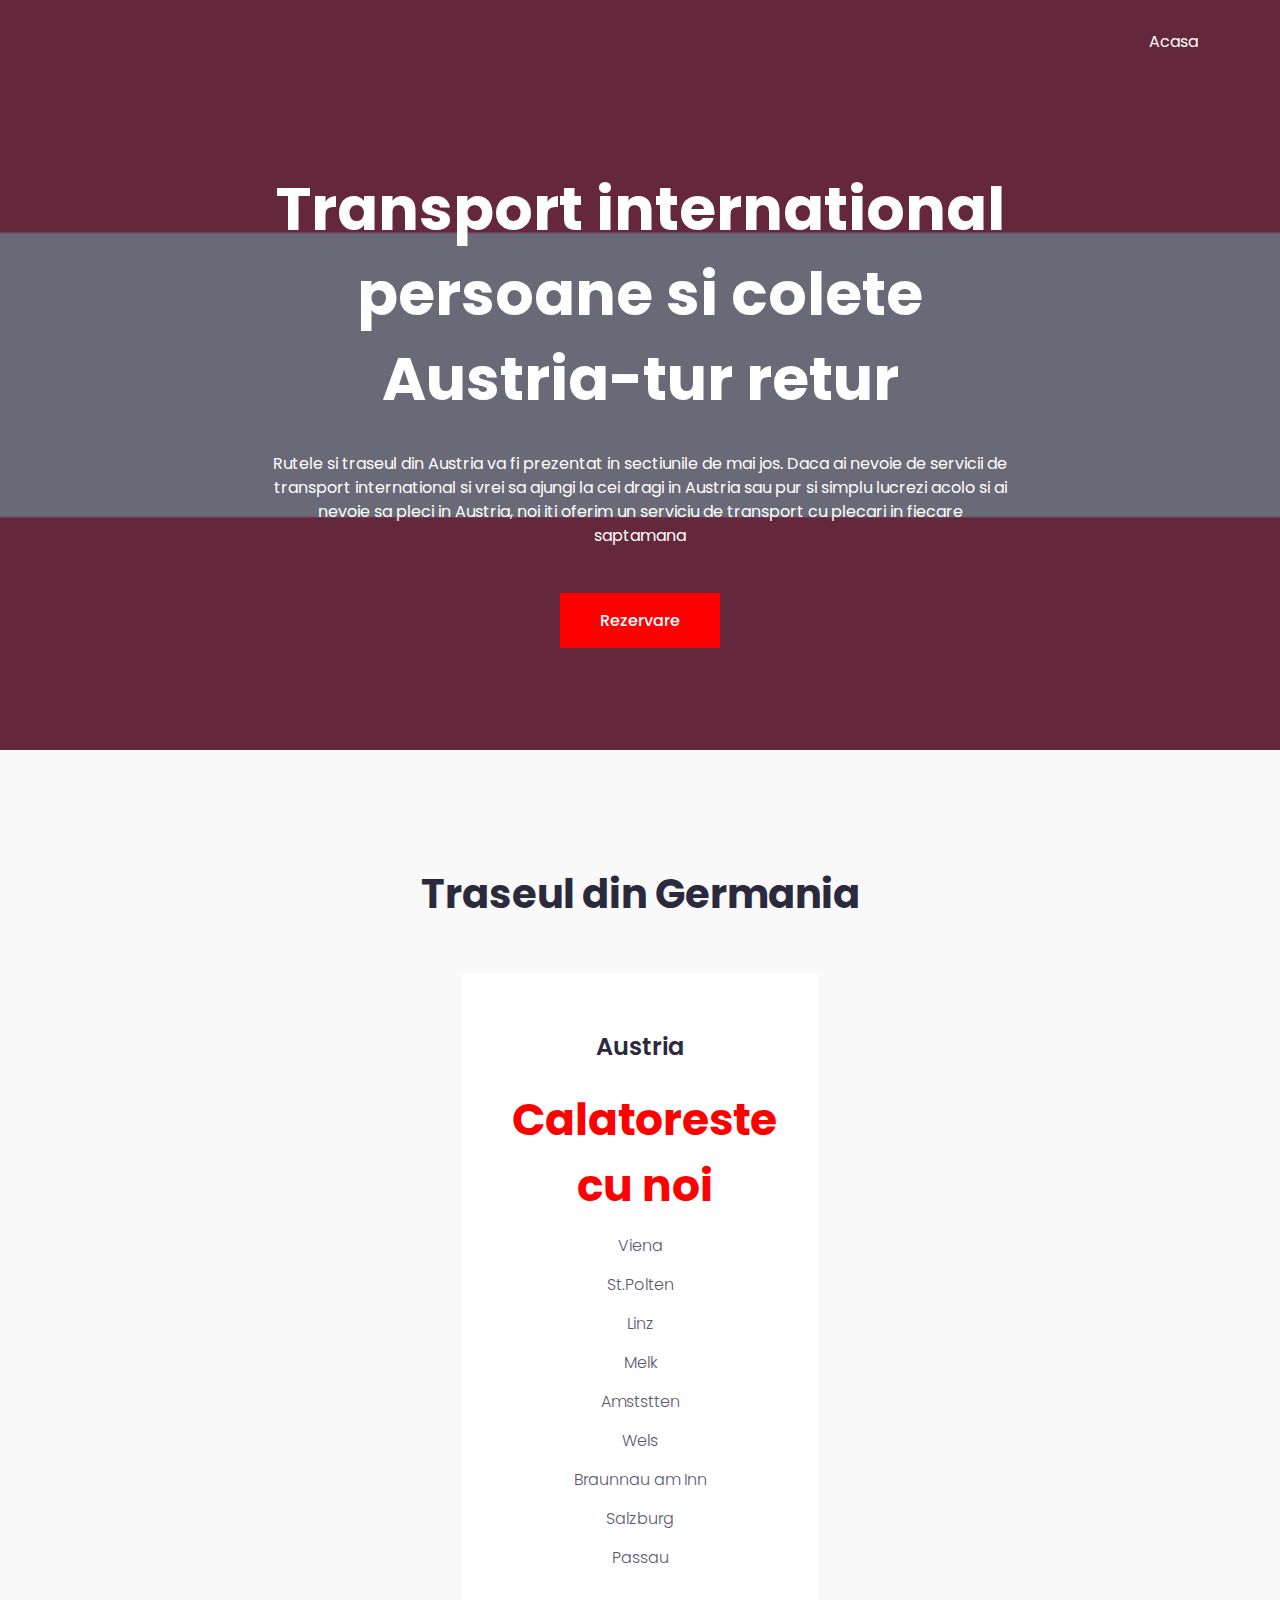
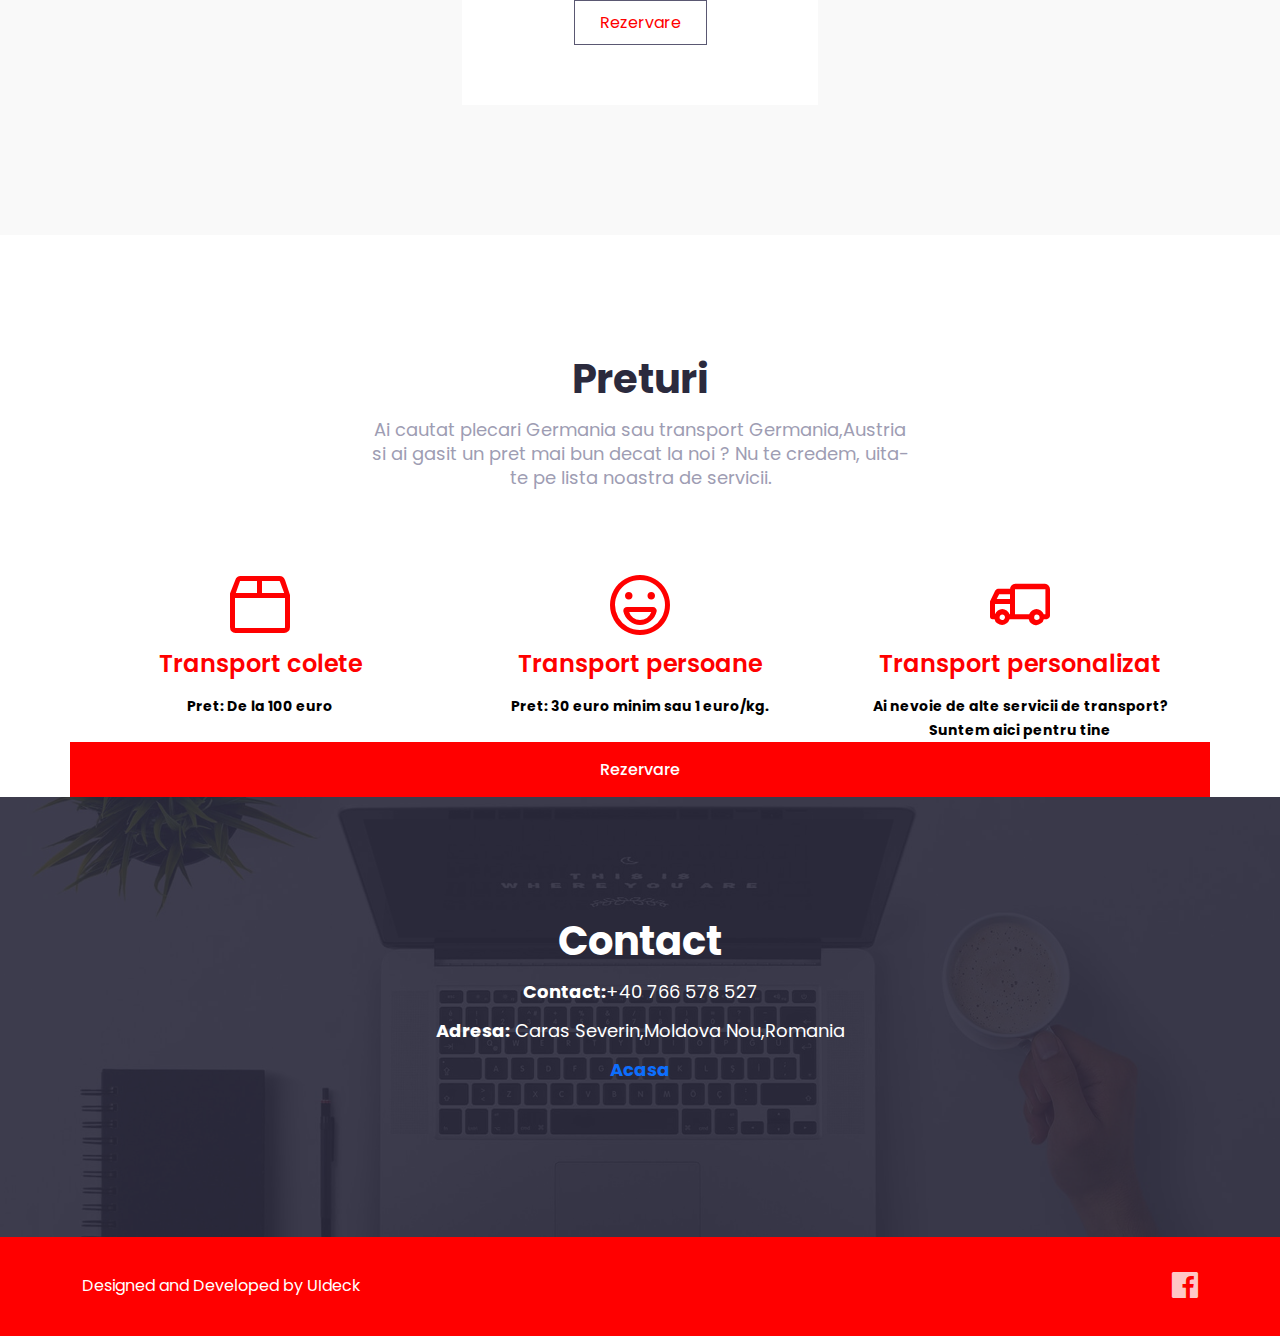
==== transport-austria.html @ e2afc745 "first commit" ====
<!doctype html>
<html class="no-js" lang="en">

<head>
    <meta charset="utf-8">
    
       
   <!-- SEO Meta Tags -->
    <meta name="description" content="Transport persoane,colete Romania Austria - TCS CASSY REISE SRL ">
    <meta name="application-name" content="TCS CASSY REISE SRL transport Austria">
    <meta name="keywords" content="transport austria,firme transport austria,transport austria de la adresa la adresa,transport international austria,plecari austria,transport romania austria"> 
    <meta name="creator" content="TCS CASSY REISE SRL transport"

    <!-- OG Meta Tags to improve the way the post looks when you share the page on LinkedIn, Facebook, Google+ -->
	<meta property="og:site_name" content="https://transportpersoanee.ro"/> <!-- website name -->
	<meta property="og:site" content="https://transportpersoanee.ro/" /> <!-- website link -->
	<meta property="og:title" content="Transport persoane,colete Romania Austria"/> <!-- title shown in the actual shared post -->
	<meta property="og:description" content="Transport persoane,colete Romania Austria -TCS CASSY REISE SRL" /> <!-- description shown in the actual shared post -->
	<meta property="og:image" content="" /> <!-- image link, make sure it's jpg -->
	<meta property="og:url" content="https://transportpersoanee.ro/" /> <!-- where do you want your post to link to -->

    
    <!-- Website Title -->
    <title>Transport persoane,colete Romania Austria - TCS CASSY REISE SRL</title>
    <meta name="viewport" content="width=device-width, initial-scale=1">

    <!--====== Favicon Icon ======-->
    <link rel="shortcut icon" href="assets/images/favicon.png" type="image/png">
        
    <!--====== Animate CSS ======-->
    <link rel="stylesheet" href="assets/css/animate.css">
        
    <!--====== Glide CSS ======-->
    <link rel="stylesheet" href="assets/css/tiny-slider.css">
        
    <!--====== Line Icons CSS ======-->
    <link rel="stylesheet" href="assets/css/LineIcons.2.0.css">
        
    <!--====== Bootstrap CSS ======-->
    <link rel="stylesheet" href="assets/css/bootstrap-5.0.0-beta1.min.css">
    
    <!--====== Default CSS ======-->
    <link rel="stylesheet" href="assets/css/default.css">
    
    <!--====== Style CSS ======-->
    <link rel="stylesheet" href="assets/css/style.css">
    
</head>

<body>
    <!--[if IE]>
    <p class="browserupgrade">You are using an <strong>outdated</strong> browser. Please <a href="https://browsehappy.com/">upgrade your browser</a> to improve your experience and security.</p>
  <![endif]-->

    <!--====== PRELOADER PART START ======-->

    <div class="preloader">
        <div class="loader">
            <div class="ytp-spinner">
                <div class="ytp-spinner-container">
                    <div class="ytp-spinner-rotator">
                        <div class="ytp-spinner-left">
                            <div class="ytp-spinner-circle"></div>
                        </div>
                        <div class="ytp-spinner-right">
                            <div class="ytp-spinner-circle"></div>
                        </div>
                    </div>
                </div>
            </div>
        </div>
    </div>

    <!--====== PRELOADER PART ENDS ======-->

    <!--====== HEADER PART START ======-->

    <section id="home" class="header_area">
        <div id="header_navbar" class="header_navbar">
            <div class="container">
                <div class="row">
                    <div class="col-lg-12">
                        <nav class="navbar navbar-expand-lg">
                            <button class="navbar-toggler collapsed" type="button" data-bs-toggle="collapse" data-bs-target="#navbarSupportedContent" aria-controls="navbarSupportedContent" aria-expanded="false" aria-label="Toggle navigation">
                                <span class="toggler-icon"></span>
                                <span class="toggler-icon"></span>
                                <span class="toggler-icon"></span>
                            </button>

                            <div class="collapse navbar-collapse sub-menu-bar" id="navbarSupportedContent">
                                <ul id="nav" class="navbar-nav ms-auto">
                                    <li class="nav-item">
                                        <a  href="index.html">Acasa</a>
                                    </li>
                                    
                                </ul>
                            </div> <!-- navbar collapse -->
                        </nav> <!-- navbar -->
                    </div>
                </div> <!-- row -->
            </div> <!-- container -->
        </div> <!-- header navbar -->

        <div class="header_hero">
            <div class="single_hero bg_cover d-flex align-items-center" style="background-image: url(assets/images/transport-austria.png)">
                <div class="container">
                    <div class="row justify-content-center">
                        <div class="col-lg-8 col-md-10">
                            <div class="hero_content text-center">
                                <h1 class="hero_title wow fadeInUp" data-wow-duration="1.3s" data-wow-delay="0.2s">Transport international</br> persoane si colete <br>Austria-tur retur</br></h1>
                                <p class="wow fadeInUp" data-wow-duration="1.3s" data-wow-delay="0.5s">Rutele si traseul din Austria va fi prezentat in sectiunile de mai jos. Daca ai nevoie de servicii de transport international si vrei sa ajungi la cei dragi in Austria sau pur si simplu lucrezi acolo si ai nevoie sa pleci in Austria, noi iti oferim un serviciu de transport cu plecari in fiecare saptamana</p>
                                <a href="tel:+40766578527" class="main-btn wow fadeInUp" data-wow-duration="1.3s" data-wow-delay="0.8s">Rezervare</a>
                            </div> <!-- hero content -->
                        </div>
                    </div> <!-- row -->
                </div> <!-- container -->
            </div> <!-- single hero -->
        </div> <!-- header hero -->
    </section>

    <!--====== HEADER PART ENDS ======-->
  <!--====== PRICING PART START ======-->

  <section id="pricing" class="pricing_area pt-120 pb-130">
    <div class="container">
        <div class="row justify-content-center">
            <div class="col-lg-6">
                <div class="section_title text-center pb-25">
                    <h2 class="title wow fadeInUp" data-wow-duration="1.3s" data-wow-delay="0.2s">Traseul din Germania </h2>
         
                </div> <!-- section title -->
            </div>
        </div> <!-- row -->
        <div class="row justify-content-center">
            <div class="col-lg-4 col-md-8 col-sm-10">
                <div class="single_pricing text-center mt-30 wow fadeInUp" data-wow-duration="1.3s"
                    data-wow-delay="0.2s">
                    <h4 class="pricing_title">Austria</h4>
                    <span class="price">Calatoreste cu noi</span>
                    <ul class="pricing_list">
                       <li>Viena</li>
                       <li>St.Polten</li>
                       <li>Linz</li>
                       <li>Melk</li>
                       <li>Amststten</li>
                       <li>Wels</li>
                       <li>Braunnau am Inn</li>
                       <li>Salzburg</li>
                       <li>Passau</li>
                    </ul>
                    <a href="tel:+40766578527" class="mian-btn">Rezervare</a>
                </div> <!-- single pricing -->
            </div>
         
        </div> <!-- row -->
    </div> <!-- container -->
</section>

    <!--====== ABOUT PART ENDS ======-->
    
    <!--====== FEATURES PART START ======-->

    <section id="services" class="features_area pt-120">
        <div class="container">
            <div class="row justify-content-center">
                <div class="col-lg-6">
                    <div class="section_title text-center pb-25">
                        <h4 class="title wow fadeInUp" data-wow-duration="1.3s" data-wow-delay="0.2s">Preturi</h4>
                        <p class="wow fadeInUp" data-wow-duration="1.3s" data-wow-delay="0.4s">Ai cautat plecari Germania sau transport Germania,Austria si ai gasit un pret mai bun decat la noi ? Nu te credem, uita-te pe lista noastra de servicii.</p>
                    </div> <!-- section title -->
                </div>
            </div> <!-- row -->
            <div class="row">
                <div class="col-lg-4 col-md-6">
                    <div class="single_features text-center mt-60 wow fadeInUp" data-wow-duration="1.3s"
                        data-wow-delay="0.2s">
                        <i class="lni lni-package"></i>
                        <h4 class="features_title">Transport colete</h4>
                        <p style="font-weight: bold;color:black">Pret: De la 100 euro </p>
                    </div> <!-- single features -->
                </div>
                <div class="col-lg-4 col-md-6">
                    <div class="single_features text-center mt-60 wow fadeInUp" data-wow-duration="1.3s"
                        data-wow-delay="0.3s">
                        <i class="lni lni-emoji-happy"></i>
                        <h4 class="features_title">Transport persoane</h4>
                        <p style="font-weight: bold;color:black">Pret: 30 euro minim sau 1 euro/kg.</p>
                    </div> <!-- single features -->
                </div>
                <div class="col-lg-4 col-md-6">
                    <div class="single_features text-center mt-60 wow fadeInUp" data-wow-duration="1.3s"
                        data-wow-delay="0.4s">
                        <i class="lni lni-delivery"></i>
                        <h4 class="features_title">Transport personalizat</h4>
                        <p style="font-weight: bold;color:black">Ai nevoie de alte servicii de transport? Suntem aici pentru tine</p>
                    </div> <!-- single features -->
                </div>
                <a href="tel:+40766578527" class="main-btn wow fadeInUp" data-wow-duration="1.3s" data-wow-delay="0.8s">Rezervare</a>
            </div> <!-- row -->
        </div> <!-- container -->
    </section>

   
    
   
    <!--====== CONTACT PART START ======-->

    <section id="contact" class="contact_area bg_cover pt-120 pb-130" style="background-image: url(assets/images/contact_bg.jpg)">
        <div class="container">
            <div class="row justify-content-center">
                <div class="col-lg-6">
                    <div class="section_title section_title_2 text-center pb-25">
                        <h4 class="title wow fadeInUp" data-wow-duration="1.3s" data-wow-delay="0.2s">Contact</h4>
                        <p class="wow fadeInUp" data-wow-duration="1.3s" data-wow-delay="0.4s"><span style="color:white;font-weight: bold;">Contact:  </span>+40 766 578 527</p>
                        <p class="wow fadeInUp" data-wow-duration="1.3s" data-wow-delay="0.4s"><span style="color:white;font-weight: bold;">Adresa: </span>  Caras Severin,Moldova Nou,Romania</p>
                        <p class="wow fadeInUp" data-wow-duration="1.3s" data-wow-delay="0.4s" style="color:white;font-weight: bold;"><a href="index.html">Acasa</a></p>
                    </div> <!-- section title -->
                </div>
            </div> <!-- row -->
            
        </div> <!-- container -->
    </section>

    <!--====== CONTACT PART ENDS ======-->
    
    <!--====== FOOTER PART START ======-->

    <footer id="footer" class="footer_area">
        <div class="container">
            <div class="footer_wrapper text-center d-lg-flex align-items-center justify-content-between">
                <p class="credit">Designed and Developed by <a href="https://uideck.com" rel="nofollow">UIdeck</a></p>
                <div class="footer_social pt-15">
                    <ul>
                        <li><a href="https://www.facebook.com/Mer-Car-Andy-2570656956292121"><i class="lni lni-facebook-original"></i></a></li>
                    </ul>
                </div> <!-- footer social -->
            </div> <!-- footer wrapper -->
        </div> <!-- container -->
    </footer>

    <!--====== FOOTER PART ENDS ======-->
    
    <!--====== BACK TOP TOP PART START ======-->

    <a href="#" class="back-to-top"><i class="lni lni-chevron-up"></i></a>

    <!--====== BACK TOP TOP PART ENDS ======-->

    
    <!--====== Bootstrap js ======-->
    <script src="assets/js/bootstrap.bundle-5.0.0-beta1.min.js"></script>
    
    <!--====== glide js ======-->
    <script src="assets/js/tiny-slider.js"></script>
    
    <!--====== wow js ======-->
    <script src="assets/js/wow.min.js"></script>
    
    <!--====== Main js ======-->
    <script src="assets/js/main.js"></script>
    
</body>

</html>
---- assets/css/tiny-slider.css ----
.tns-outer{padding:0 !important}.tns-outer [hidden]{display:none !important}.tns-outer [aria-controls],.tns-outer [data-action]{cursor:pointer}.tns-slider{-webkit-transition:all 0s;-moz-transition:all 0s;transition:all 0s}.tns-slider>.tns-item{-webkit-box-sizing:border-box;-moz-box-sizing:border-box;box-sizing:border-box}.tns-horizontal.tns-subpixel{white-space:nowrap}.tns-horizontal.tns-subpixel>.tns-item{display:inline-block;vertical-align:top;white-space:normal}.tns-horizontal.tns-no-subpixel:after{content:'';display:table;clear:both}.tns-horizontal.tns-no-subpixel>.tns-item{float:left}.tns-horizontal.tns-carousel.tns-no-subpixel>.tns-item{margin-right:-100%}.tns-no-calc{position:relative;left:0}.tns-gallery{position:relative;left:0;min-height:1px}.tns-gallery>.tns-item{position:absolute;left:-100%;-webkit-transition:transform 0s, opacity 0s;-moz-transition:transform 0s, opacity 0s;transition:transform 0s, opacity 0s}.tns-gallery>.tns-slide-active{position:relative;left:auto !important}.tns-gallery>.tns-moving{-webkit-transition:all 0.25s;-moz-transition:all 0.25s;transition:all 0.25s}.tns-autowidth{display:inline-block}.tns-lazy-img{-webkit-transition:opacity 0.6s;-moz-transition:opacity 0.6s;transition:opacity 0.6s;opacity:0.6}.tns-lazy-img.tns-complete{opacity:1}.tns-ah{-webkit-transition:height 0s;-moz-transition:height 0s;transition:height 0s}.tns-ovh{overflow:hidden}.tns-visually-hidden{position:absolute;left:-10000em}.tns-transparent{opacity:0;visibility:hidden}.tns-fadeIn{opacity:1;filter:alpha(opacity=100);z-index:0}.tns-normal,.tns-fadeOut{opacity:0;filter:alpha(opacity=0);z-index:-1}.tns-vpfix{white-space:nowrap}.tns-vpfix>div,.tns-vpfix>li{display:inline-block}.tns-t-subp2{margin:0 auto;width:310px;position:relative;height:10px;overflow:hidden}.tns-t-ct{width:2333.3333333%;width:-webkit-calc(100% * 70 / 3);width:-moz-calc(100% * 70 / 3);width:calc(100% * 70 / 3);position:absolute;right:0}.tns-t-ct:after{content:'';display:table;clear:both}.tns-t-ct>div{width:1.4285714%;width:-webkit-calc(100% / 70);width:-moz-calc(100% / 70);width:calc(100% / 70);height:10px;float:left}

/*# sourceMappingURL=sourcemaps/tiny-slider.css.map */
---- assets/css/default.css ----
/* Deafult Margin & Padding */
/*-- Margin Top --*/
.mt-5 {
	margin-top: 5px;
}
.mt-10 {
	margin-top: 10px;
}
.mt-15 {
	margin-top: 15px;
}
.mt-20 {
	margin-top: 20px;
}
.mt-25 {
	margin-top: 25px;
}
.mt-30 {
	margin-top: 30px;
}
.mt-35 {
	margin-top: 35px;
}
.mt-40 {
	margin-top: 40px;
}
.mt-45 {
	margin-top: 45px;
}
.mt-50 {
	margin-top: 50px;
}
.mt-55 {
	margin-top: 55px;
}
.mt-60 {
	margin-top: 60px;
}
.mt-65 {
	margin-top: 65px;
}
.mt-70 {
	margin-top: 70px;
}
.mt-75 {
	margin-top: 75px;
}
.mt-80 {
	margin-top: 80px;
}
.mt-85 {
	margin-top: 85px;
}
.mt-90 {
	margin-top: 90px;
}
.mt-95 {
	margin-top: 95px;
}
.mt-100 {
	margin-top: 100px;
}
.mt-105 {
	margin-top: 105px;
}
.mt-110 {
	margin-top: 110px;
}
.mt-115 {
	margin-top: 115px;
}
.mt-120 {
	margin-top: 120px;
}
.mt-125 {
	margin-top: 125px;
}
.mt-130 {
	margin-top: 130px;
}
.mt-135 {
	margin-top: 135px;
}
.mt-140 {
	margin-top: 140px;
}
.mt-145 {
	margin-top: 145px;
}
.mt-150 {
	margin-top: 150px;
}
.mt-155 {
	margin-top: 155px;
}
.mt-160 {
	margin-top: 160px;
}
.mt-165 {
	margin-top: 165px;
}
.mt-170 {
	margin-top: 170px;
}
.mt-175 {
	margin-top: 175px;
}
.mt-180 {
	margin-top: 180px;
}
.mt-185 {
	margin-top: 185px;
}
.mt-190 {
	margin-top: 190px;
}
.mt-195 {
	margin-top: 195px;
}
.mt-200 {
	margin-top: 200px;
}
/*-- Margin Bottom --*/

.mb-5 {
	margin-bottom: 5px;
}
.mb-10 {
	margin-bottom: 10px;
}
.mb-15 {
	margin-bottom: 15px;
}
.mb-20 {
	margin-bottom: 20px;
}
.mb-25 {
	margin-bottom: 25px;
}
.mb-30 {
	margin-bottom: 30px;
}
.mb-35 {
	margin-bottom: 35px;
}
.mb-40 {
	margin-bottom: 40px;
}
.mb-45 {
	margin-bottom: 45px;
}
.mb-50 {
	margin-bottom: 50px;
}
.mb-55 {
	margin-bottom: 55px;
}
.mb-60 {
	margin-bottom: 60px;
}
.mb-65 {
	margin-bottom: 65px;
}
.mb-70 {
	margin-bottom: 70px;
}
.mb-75 {
	margin-bottom: 75px;
}
.mb-80 {
	margin-bottom: 80px;
}
.mb-85 {
	margin-bottom: 85px;
}
.mb-90 {
	margin-bottom: 90px;
}
.mb-95 {
	margin-bottom: 95px;
}
.mb-100 {
	margin-bottom: 100px;
}
.mb-105 {
	margin-bottom: 105px;
}
.mb-110 {
	margin-bottom: 110px;
}
.mb-115 {
	margin-bottom: 115px;
}
.mb-120 {
	margin-bottom: 120px;
}
.mb-125 {
	margin-bottom: 125px;
}
.mb-130 {
	margin-bottom: 130px;
}
.mb-135 {
	margin-bottom: 135px;
}
.mb-140 {
	margin-bottom: 140px;
}
.mb-145 {
	margin-bottom: 145px;
}
.mb-150 {
	margin-bottom: 150px;
}
.mb-155 {
	margin-bottom: 155px;
}
.mb-160 {
	margin-bottom: 160px;
}
.mb-165 {
	margin-bottom: 165px;
}
.mb-170 {
	margin-bottom: 170px;
}
.mb-175 {
	margin-bottom: 175px;
}
.mb-180 {
	margin-bottom: 180px;
}
.mb-185 {
	margin-bottom: 185px;
}
.mb-190 {
	margin-bottom: 190px;
}
.mb-195 {
	margin-bottom: 195px;
}
.mb-200 {
	margin-bottom: 200px;
}
/*-- margin left --*/
.ml-5 {
	margin-left: 5px;
}
.ml-10 {
	margin-left: 10px;
}
.ml-15 {
	margin-left: 15px;
}
.ml-20 {
	margin-left: 20px;
}
.ml-25 {
	margin-left: 25px;
}
.ml-30 {
	margin-left: 30px;
}
.ml-35 {
	margin-left: 35px;
}
.ml-40 {
	margin-left: 40px;
}
.ml-45 {
	margin-left: 45px;
}
.ml-50 {
	margin-left: 50px;
}
.ml-55 {
	margin-left: 55px;
}
.ml-60 {
	margin-left: 60px;
}
.ml-65 {
	margin-left: 65px;
}
.ml-70 {
	margin-left: 70px;
}
.ml-75 {
	margin-left: 75px;
}
.ml-80 {
	margin-left: 80px;
}
.ml-85 {
	margin-left: 85px;
}
.ml-90 {
	margin-left: 90px;
}
.ml-95 {
	margin-left: 95px;
}
.ml-100 {
	margin-left: 100px;
}
.ml-105 {
	margin-left: 105px;
}
.ml-110 {
	margin-left: 110px;
}
.ml-115 {
	margin-left: 115px;
}
.ml-120 {
	margin-left: 120px;
}
.ml-125 {
	margin-left: 125px;
}
.ml-130 {
	margin-left: 130px;
}
.ml-135 {
	margin-left: 135px;
}
.ml-140 {
	margin-left: 140px;
}
.ml-145 {
	margin-left: 145px;
}
.ml-150 {
	margin-left: 150px;
}
.ml-155 {
	margin-left: 155px;
}
.ml-160 {
	margin-left: 160px;
}
.ml-165 {
	margin-left: 165px;
}
.ml-170 {
	margin-left: 170px;
}
.ml-175 {
	margin-left: 175px;
}
.ml-180 {
	margin-left: 180px;
}
.ml-185 {
	margin-left: 185px;
}
.ml-190 {
	margin-left: 190px;
}
.ml-195 {
	margin-left: 195px;
}
.ml-200 {
	margin-left: 200px;
}
/*-- margin right --*/
.mr-5 {
	margin-right: 5px;
}
.mr-10 {
	margin-right: 10px;
}
.mr-15 {
	margin-right: 15px;
}
.mr-20 {
	margin-right: 20px;
}
.mr-25 {
	margin-right: 25px;
}
.mr-30 {
	margin-right: 30px;
}
.mr-35 {
	margin-right: 35px;
}
.mr-40 {
	margin-right: 40px;
}
.mr-45 {
	margin-right: 45px;
}
.mr-50 {
	margin-right: 50px;
}
.mr-55 {
	margin-right: 55px;
}
.mr-60 {
	margin-right: 60px;
}
.mr-65 {
	margin-right: 65px;
}
.mr-70 {
	margin-right: 70px;
}
.mr-75 {
	margin-right: 75px;
}
.mr-80 {
	margin-right: 80px;
}
.mr-85 {
	margin-right: 85px;
}
.mr-90 {
	margin-right: 90px;
}
.mr-95 {
	margin-right: 95px;
}
.mr-100 {
	margin-right: 100px;
}
.mr-105 {
	margin-right: 105px;
}
.mr-110 {
	margin-right: 110px;
}
.mr-115 {
	margin-right: 115px;
}
.mr-120 {
	margin-right: 120px;
}
.mr-125 {
	margin-right: 125px;
}
.mr-130 {
	margin-right: 130px;
}
.mr-135 {
	margin-right: 135px;
}
.mr-140 {
	margin-right: 140px;
}
.mr-145 {
	margin-right: 145px;
}
.mr-150 {
	margin-right: 150px;
}
.mr-155 {
	margin-right: 155px;
}
.mr-160 {
	margin-right: 160px;
}
.mr-165 {
	margin-right: 165px;
}
.mr-170 {
	margin-right: 170px;
}
.mr-175 {
	margin-right: 175px;
}
.mr-180 {
	margin-right: 180px;
}
.mr-185 {
	margin-right: 185px;
}
.mr-190 {
	margin-right: 190px;
}
.mr-195 {
	margin-right: 195px;
}
.mr-200 {
	margin-right: 200px;
}


/*-- Padding Top --*/

.pt-5 {
	padding-top: 5px;
}
.pt-10 {
	padding-top: 10px;
}
.pt-15 {
	padding-top: 15px;
}
.pt-20 {
	padding-top: 20px;
}
.pt-25 {
	padding-top: 25px;
}
.pt-30 {
	padding-top: 30px;
}
.pt-35 {
	padding-top: 35px;
}
.pt-40 {
	padding-top: 40px;
}
.pt-45 {
	padding-top: 45px;
}
.pt-50 {
	padding-top: 50px;
}
.pt-55 {
	padding-top: 55px;
}
.pt-60 {
	padding-top: 60px;
}
.pt-65 {
	padding-top: 65px;
}
.pt-70 {
	padding-top: 70px;
}
.pt-75 {
	padding-top: 75px;
}
.pt-80 {
	padding-top: 80px;
}
.pt-85 {
	padding-top: 85px;
}
.pt-90 {
	padding-top: 90px;
}
.pt-95 {
	padding-top: 95px;
}
.pt-100 {
	padding-top: 100px;
}
.pt-105 {
	padding-top: 105px;
}
.pt-110 {
	padding-top: 110px;
}
.pt-115 {
	padding-top: 115px;
}
.pt-120 {
	padding-top: 120px;
}
.pt-125 {
	padding-top: 125px;
}
.pt-130 {
	padding-top: 130px;
}
.pt-135 {
	padding-top: 135px;
}
.pt-140 {
	padding-top: 140px;
}
.pt-145 {
	padding-top: 145px;
}
.pt-150 {
	padding-top: 150px;
}
.pt-155 {
	padding-top: 155px;
}
.pt-160 {
	padding-top: 160px;
}
.pt-165 {
	padding-top: 165px;
}
.pt-170 {
	padding-top: 170px;
}
.pt-175 {
	padding-top: 175px;
}
.pt-180 {
	padding-top: 180px;
}
.pt-185 {
	padding-top: 185px;
}
.pt-190 {
	padding-top: 190px;
}
.pt-195 {
	padding-top: 195px;
}
.pt-200 {
	padding-top: 200px;
}
/*-- Padding Bottom --*/

.pb-5 {
	padding-bottom: 5px;
}
.pb-10 {
	padding-bottom: 10px;
}
.pb-15 {
	padding-bottom: 15px;
}
.pb-20 {
	padding-bottom: 20px;
}
.pb-25 {
	padding-bottom: 25px;
}
.pb-30 {
	padding-bottom: 30px;
}
.pb-35 {
	padding-bottom: 35px;
}
.pb-40 {
	padding-bottom: 40px;
}
.pb-45 {
	padding-bottom: 45px;
}
.pb-50 {
	padding-bottom: 50px;
}
.pb-55 {
	padding-bottom: 55px;
}
.pb-60 {
	padding-bottom: 60px;
}
.pb-65 {
	padding-bottom: 65px;
}
.pb-70 {
	padding-bottom: 70px;
}
.pb-75 {
	padding-bottom: 75px;
}
.pb-80 {
	padding-bottom: 80px;
}
.pb-85 {
	padding-bottom: 85px;
}
.pb-90 {
	padding-bottom: 90px;
}
.pb-95 {
	padding-bottom: 95px;
}
.pb-100 {
	padding-bottom: 100px;
}
.pb-105 {
	padding-bottom: 105px;
}
.pb-110 {
	padding-bottom: 110px;
}
.pb-115 {
	padding-bottom: 115px;
}
.pb-120 {
	padding-bottom: 120px;
}
.pb-125 {
	padding-bottom: 125px;
}
.pb-130 {
	padding-bottom: 130px;
}
.pb-135 {
	padding-bottom: 135px;
}
.pb-140 {
	padding-bottom: 140px;
}
.pb-145 {
	padding-bottom: 145px;
}
.pb-150 {
	padding-bottom: 150px;
}
.pb-155 {
	padding-bottom: 155px;
}
.pb-160 {
	padding-bottom: 160px;
}
.pb-165 {
	padding-bottom: 165px;
}
.pb-170 {
	padding-bottom: 170px;
}
.pb-175 {
	padding-bottom: 175px;
}
.pb-180 {
	padding-bottom: 180px;
}
.pb-185 {
	padding-bottom: 185px;
}
.pb-190 {
	padding-bottom: 190px;
}
.pb-195 {
	padding-bottom: 195px;
}
.pb-200 {
	padding-bottom: 200px;
}

/*-- Padding left --*/

.pl-0 {
	padding-left: 0px;
}
.pl-5 {
	padding-left: 5px;
}
.pl-10 {
	padding-left: 10px;
}
.pl-15 {
	padding-left: 15px;
}
.pl-20 {
	padding-left: 20px;
}
.pl-25 {
	padding-left: 25px;
}
.pl-30 {
	padding-left: 30px;
}
.pl-35 {
	padding-left: 35px;
}
.pl-40 {
	padding-left: 40px;
}
.pl-45 {
	padding-left: 45px;
}
.pl-50 {
	padding-left: 50px;
}
.pl-55 {
	padding-left: 55px;
}
.pl-60 {
	padding-left: 60px;
}
.pl-65 {
	padding-left: 65px;
}
.pl-70 {
	padding-left: 70px;
}
.pl-75 {
	padding-left: 75px;
}
.pl-80 {
	padding-left: 80px;
}
.pl-85 {
	padding-left: 85px;
}
.pl-90 {
	padding-left: 90px;
}
.pl-100 {
	padding-left: 100px;
}
.pl-105 {
	padding-left: 105px;
}
.pl-110 {
	padding-left: 110px;
}
.pl-115 {
	padding-left: 115px;
}
.pl-120 {
	padding-left: 120px;
}
.pl-125 {
	padding-left: 125px;
}
/*-- Padding right --*/

.pr-0 {
	padding-right: 0px;
}
.pr-5 {
	padding-right: 5px;
}
.pr-10 {
	padding-right: 10px;
}
.pr-15 {
	padding-right: 15px;
}
.pr-20 {
	padding-right: 20px;
}
.pr-25 {
	padding-right: 25px;
}
.pr-30 {
	padding-right: 30px;
}
.pr-35 {
	padding-right: 35px;
}
.pr-40 {
	padding-right: 40px;
}
.pr-45 {
	padding-right: 45px;
}
.pr-50 {
	padding-right: 50px;
}
.pr-55 {
	padding-right: 55px;
}
.pr-60 {
	padding-right: 60px;
}
.pr-65 {
	padding-right: 65px;
}
.pr-70 {
	padding-right: 70px;
}
.pr-75 {
	padding-right: 75px;
}
.pr-80 {
	padding-right: 80px;
}
.pr-85 {
	padding-right: 85px;
}
.pr-90 {
	padding-right: 90px;
}
.pr-95 {
	padding-right: 95px;
}
.pr-100 {
	padding-right: 100px;
}
.pr-105 {
	padding-right: 105px;
}
/* Background Color */

.gray-bg {
	background: #f6f6f6;
}
.white-bg {
	background: #fff;
}
.black-bg {
	background: #222;
}
/* Color */

.white {
	color: #fff;
}
.black {
	color: #222;
}
/* black overlay */

[data-overlay] {
	position: relative;
}
[data-overlay]::before {
	background: #000 none repeat scroll 0 0;
	content: "";
	height: 100%;
	left: 0;
	position: absolute;
	top: 0;
	width: 100%;
	z-index: 1;
}
[data-overlay="3"]::before {
	opacity: 0.3;
}
[data-overlay="4"]::before {
	opacity: 0.4;
}
[data-overlay="5"]::before {
	opacity: 0.5;
}
[data-overlay="6"]::before {
	opacity: 0.6;
}
[data-overlay="7"]::before {
	opacity: 0.7;
}
[data-overlay="8"]::before {
	opacity: 0.8;
}
[data-overlay="9"]::before {
	opacity: 0.9;
}
---- assets/css/style.css ----
/*-----------------------------------------------------------------------------------

    Template Name: Simple
    Author: UIdeck
    Author URI: uideck.com
    Version: 1.0

-----------------------------------------------------------------------------------

    CSS INDEX
    ===================

    01. Theme default CSS
	02. Header
    03. Hero
	04. Footer

-----------------------------------------------------------------------------------*/
/*===========================
    01.COMMON css 
===========================*/
@import url("https://fonts.googleapis.com/css?family=Poppins:300,400,500,600,700,800");
html {
  scroll-behavior: smooth;
}

body {
  font-family: "Poppins", sans-serif;
  font-weight: normal;
  font-style: normal;
  color: #5A5872;
}

* {
  margin: 0;
  padding: 0;
  box-sizing: border-box;
}

img {
  max-width: 100%;
}

a:focus,
input:focus,
textarea:focus,
button:focus {
  text-decoration: none;
  outline: none;
}

a:focus,
a:hover {
  text-decoration: none;
}

i,
span,
a {
  display: inline-block;
  text-decoration: none;
}

audio,
canvas,
iframe,
img,
svg,
video {
  vertical-align: middle;
}

h1,
h2,
h3,
h4,
h5,
h6 {
  font-family: "Poppins", sans-serif;
  font-weight: 700;
  color: #2B2A3D;
  margin: 0px;
}

h1 {
  font-size: 48px;
}

h2 {
  font-size: 36px;
}

h3 {
  font-size: 28px;
}

h4 {
  font-size: 22px;
}

h5 {
  font-size: 18px;
}

h6 {
  font-size: 16px;
}

ul, ol {
  margin: 0px;
  padding: 0px;
  list-style-type: none;
}

p {
  font-size: 14px;
  font-weight: 400;
  line-height: 24px;
  color: #5A5872;
  margin: 0px;
}

.bg_cover {
  background-position: center center;
  background-size: cover;
  background-repeat: no-repeat;
  width: 100%;
  height: 100%;
}

/*===== All Button Style =====*/
.main-btn {
  display: inline-block;
  font-weight: 500;
  text-align: center;
  white-space: nowrap;
  vertical-align: middle;
  user-select: none;
  border: 0;
  padding: 0 40px;
  font-size: 16px;
  height: 55px;
  line-height: 55px;
  border-radius: 0;
  color: #fff;
  cursor: pointer;
  z-index: 5;
  transition: all 0.4s ease-out 0s;
  background-color: red;
}

.main-btn:hover {
  background-color: #000000;
  color: #fff;
}

/*===== All Section Title Style =====*/
.section_title .title {
  font-size: 40px;
  font-weight: 700;
}

@media (max-width: 767px) {
  .section_title .title {
    font-size: 26px;
  }
}

.section_title p {
  margin-top: 15px;
  font-size: 18px;
  color: #9e9db3;
}

.section_title.section_title_2 .title,
.section_title.section_title_2 p {
  color: #fff;
}

/*===== All Preloader Style =====*/
.preloader {
  /* Body Overlay */
  position: fixed;
  top: 0;
  left: 0;
  display: table;
  height: 100%;
  width: 100%;
  /* Change Background Color */
  background: #fff;
  z-index: 99999;
}

.preloader .loader {
  display: table-cell;
  vertical-align: middle;
  text-align: center;
}

.preloader .loader .ytp-spinner {
  position: absolute;
  left: 50%;
  top: 50%;
  width: 64px;
  margin-left: -32px;
  z-index: 18;
  pointer-events: none;
}

.preloader .loader .ytp-spinner .ytp-spinner-container {
  pointer-events: none;
  position: absolute;
  width: 100%;
  padding-bottom: 100%;
  top: 50%;
  left: 50%;
  margin-top: -50%;
  margin-left: -50%;
  animation: ytp-spinner-linspin 1568.2353ms linear infinite;
}

.preloader .loader .ytp-spinner .ytp-spinner-container .ytp-spinner-rotator {
  position: absolute;
  width: 100%;
  height: 100%;
  animation: ytp-spinner-easespin 5332ms cubic-bezier(0.4, 0, 0.2, 1) infinite both;
}

.preloader .loader .ytp-spinner .ytp-spinner-container .ytp-spinner-rotator .ytp-spinner-left {
  position: absolute;
  top: 0;
  left: 0;
  bottom: 0;
  overflow: hidden;
  right: 50%;
}

.preloader .loader .ytp-spinner .ytp-spinner-container .ytp-spinner-rotator .ytp-spinner-right {
  position: absolute;
  top: 0;
  right: 0;
  bottom: 0;
  overflow: hidden;
  left: 50%;
}

.preloader .loader .ytp-spinner-circle {
  box-sizing: border-box;
  position: absolute;
  width: 200%;
  height: 100%;
  border-style: solid;
  /* Spinner Color */
  border-color: red red #F9F9F9;
  border-radius: 50%;
  border-width: 6px;
}

.preloader .loader .ytp-spinner-left .ytp-spinner-circle {
  left: 0;
  right: -100%;
  border-right-color: #F9F9F9;
  animation: ytp-spinner-left-spin 1333ms cubic-bezier(0.4, 0, 0.2, 1) infinite both;
}

.preloader .loader .ytp-spinner-right .ytp-spinner-circle {
  left: -100%;
  right: 0;
  border-left-color: #F9F9F9;
  animation: ytp-right-spin 1333ms cubic-bezier(0.4, 0, 0.2, 1) infinite both;
}

/* Preloader Animations */

@keyframes ytp-spinner-linspin {
  to {
    transform: rotate(360deg);
  }
}

@keyframes ytp-spinner-easespin {
  12.5% {
    transform: rotate(135deg);
  }
  25% {
    transform: rotate(270deg);
  }
  37.5% {
    transform: rotate(405deg);
  }
  50% {
    transform: rotate(540deg);
  }
  62.5% {
    transform: rotate(675deg);
  }
  75% {
    transform: rotate(810deg);
  }
  87.5% {
    transform: rotate(945deg);
  }
  to {
    transform: rotate(1080deg);
  }
}

@keyframes ytp-spinner-left-spin {
  0% {
    transform: rotate(130deg);
  }
  50% {
    transform: rotate(-5deg);
  }
  to {
    transform: rotate(130deg);
  }
}

@keyframes ytp-right-spin {
  0% {
    transform: rotate(-130deg);
  }
  50% {
    transform: rotate(5deg);
  }
  to {
    transform: rotate(-130deg);
  }
}

/*===========================
     02.HEADER css 
===========================*/
/*===== NAVBAR =====*/
.header_navbar {
  position: absolute;
  top: 0;
  left: 0;
  width: 100%;
  z-index: 999;
  transition: all 0.3s ease-out 0s;
}

.sticky {
  position: fixed;
  z-index: 99;
  background-color: #fff;
  box-shadow: 0px 20px 50px 0px rgba(0, 0, 0, 0.05);
  transition: all 0.3s ease-out 0s;
}

.sticky .navbar {
  padding: 15px 0;
}

.navbar {
  padding: 20px 0;
  border-radius: 5px;
  position: relative;
  transition: all 0.3s ease-out 0s;
}

.navbar-brand {
  padding: 0;
}

.navbar-brand img {
  width: 150px;
}

@media (max-width: 767px) {
  .navbar-brand img {
    width: 130px;
  }
}

.navbar-toggler {
  padding: 0;
}

.navbar-toggler:focus {
  box-shadow: none;
}

.navbar-toggler .toggler-icon {
  width: 30px;
  height: 2px;
  background-color: #fff;
  display: block;
  margin: 5px 0;
  position: relative;
  transition: all 0.3s ease-out 0s;
}

.navbar-toggler.active .toggler-icon:nth-of-type(1) {
  transform: rotate(45deg);
  top: 7px;
}

.navbar-toggler.active .toggler-icon:nth-of-type(2) {
  opacity: 0;
}

.navbar-toggler.active .toggler-icon:nth-of-type(3) {
  transform: rotate(135deg);
  top: -7px;
}

@media only screen and (min-width: 768px) and (max-width: 991px) {
  .navbar-collapse {
    position: absolute;
    top: 100%;
    left: 0;
    width: 100%;
    background-color: #fff;
    z-index: 9;
    box-shadow: 0px 15px 20px 0px rgba(0, 0, 0, 0.1);
    padding: 5px 12px;
  }
}

@media (max-width: 767px) {
  .navbar-collapse {
    position: absolute;
    top: 100%;
    left: 0;
    width: 100%;
    background-color: #fff;
    z-index: 9;
    box-shadow: 0px 15px 20px 0px rgba(0, 0, 0, 0.1);
    padding: 5px 12px;
  }
}

.navbar-nav .nav-item {
  position: relative;
  margin-left: 40px;
}

@media only screen and (min-width: 992px) and (max-width: 1199px) {
  .navbar-nav .nav-item {
    margin-left: 30px;
  }
}

@media only screen and (min-width: 768px) and (max-width: 991px) {
  .navbar-nav .nav-item {
    margin: 0;
  }
}

@media (max-width: 767px) {
  .navbar-nav .nav-item {
    margin: 0;
  }
}

.navbar-nav .nav-item a {
  font-size: 16px;
  font-weight: 400;
  color: #fff;
  transition: all 0.3s ease-out 0s;
  padding: 10px 0;
  position: relative;
}

.navbar-nav .nav-item a::before {
  position: absolute;
  content: '';
  bottom: 0px;
  left: 0;
  width: 0;
  height: 3px;
  background-color: #fff;
  transition: all 0.3s ease-out 0s;
}

@media only screen and (min-width: 768px) and (max-width: 991px) {
  .navbar-nav .nav-item a::before {
    display: none;
  }
}

@media (max-width: 767px) {
  .navbar-nav .nav-item a::before {
    display: none;
  }
}

@media only screen and (min-width: 768px) and (max-width: 991px) {
  .navbar-nav .nav-item a {
    display: block;
    padding: 4px 0;
    color: #222;
  }
}

@media (max-width: 767px) {
  .navbar-nav .nav-item a {
    display: block;
    padding: 4px 0;
    color: #222;
  }
}

@media only screen and (min-width: 768px) and (max-width: 991px) {
  .navbar-nav .nav-item a.active, .navbar-nav .nav-item a:hover {
    color: red;
  }
}

@media (max-width: 767px) {
  .navbar-nav .nav-item a.active, .navbar-nav .nav-item a:hover {
    color: red;
  }
}

.navbar-nav .nav-item a.active::before, .navbar-nav .nav-item a:hover::before {
  width: 100%;
}

.navbar-nav .nav-item:hover .sub-menu {
  top: 100%;
  opacity: 1;
  visibility: visible;
}

@media only screen and (min-width: 768px) and (max-width: 991px) {
  .navbar-nav .nav-item:hover .sub-menu {
    top: 0;
  }
}

@media (max-width: 767px) {
  .navbar-nav .nav-item:hover .sub-menu {
    top: 0;
  }
}

.navbar-nav .nav-item .sub-menu {
  width: 200px;
  background-color: #fff;
  box-shadow: 0px 0px 20px 0px rgba(0, 0, 0, 0.1);
  position: absolute;
  top: 110%;
  left: 0;
  opacity: 0;
  visibility: hidden;
  transition: all 0.3s ease-out 0s;
}

@media only screen and (min-width: 768px) and (max-width: 991px) {
  .navbar-nav .nav-item .sub-menu {
    position: relative;
    width: 100%;
    top: 0;
    display: none;
    opacity: 1;
    visibility: visible;
  }
}

@media (max-width: 767px) {
  .navbar-nav .nav-item .sub-menu {
    position: relative;
    width: 100%;
    top: 0;
    display: none;
    opacity: 1;
    visibility: visible;
  }
}

.navbar-nav .nav-item .sub-menu li {
  display: block;
}

.navbar-nav .nav-item .sub-menu li a {
  display: block;
  padding: 8px 20px;
  color: #222;
}

.navbar-nav .nav-item .sub-menu li a.active, .navbar-nav .nav-item .sub-menu li a:hover {
  padding-left: 25px;
  color: red;
}

.navbar-nav .sub-nav-toggler {
  display: none;
}

@media only screen and (min-width: 768px) and (max-width: 991px) {
  .navbar-nav .sub-nav-toggler {
    display: block;
    position: absolute;
    right: 0;
    top: 0;
    background: none;
    color: #222;
    font-size: 18px;
    border: 0;
    width: 30px;
    height: 30px;
  }
}

@media (max-width: 767px) {
  .navbar-nav .sub-nav-toggler {
    display: block;
    position: absolute;
    right: 0;
    top: 0;
    background: none;
    color: #222;
    font-size: 18px;
    border: 0;
    width: 30px;
    height: 30px;
  }
}

.navbar-nav .sub-nav-toggler span {
  width: 8px;
  height: 8px;
  border-left: 1px solid #222;
  border-bottom: 1px solid #222;
  transform: rotate(-45deg);
  position: relative;
  top: -5px;
}

.sticky .navbar-toggler .toggler-icon {
  background-color: #222;
}

.sticky .navbar-nav .nav-item a {
  color: #222;
}

.sticky .navbar-nav .nav-item a::before {
  background-color: red;
}

.sticky .navbar-nav .nav-item a.active, .sticky .navbar-nav .nav-item a:hover {
  color: red;
}

/*===== hero =====*/
.single_hero {
  height: 750px;
  position: relative;
  overflow: hidden;
  z-index: 1;
}

@media only screen and (min-width: 1400px) {
  .single_hero {
    height: 950px;
  }
}

@media only screen and (min-width: 768px) and (max-width: 991px) {
  .single_hero {
    height: 700px;
  }
}

@media (max-width: 767px) {
  .single_hero {
    height: 650px;
  }
}

.single_hero::before {
  position: absolute;
  content: '';
  background-color: rgba(43, 42, 61, 0.7);
  width: 100%;
  height: 100%;
  left: 0;
  top: 0;
  z-index: -1;
}

.hero_content {
  padding-top: 50px;
}

.hero_content .hero_title {
  font-size: 60px;
  line-height: 85px;
  color: #fff;
  margin-top: 15px;
}

@media only screen and (min-width: 992px) and (max-width: 1199px) {
  .hero_content .hero_title {
    font-size: 44px;
    line-height: 65px;
  }
}

@media only screen and (min-width: 768px) and (max-width: 991px) {
  .hero_content .hero_title {
    font-size: 40px;
    line-height: 60px;
  }
}

@media (max-width: 767px) {
  .hero_content .hero_title {
    font-size: 24px;
    line-height: 38px;
  }
}

@media only screen and (min-width: 576px) and (max-width: 767px) {
  .hero_content .hero_title {
    font-size: 40px;
    line-height: 60px;
  }
}

.hero_content .hero_title span {
  display: contents;
  color: red;
}

.hero_content p {
  font-size: 16px;
  color: #fff;
  margin-top: 30px;
}

@media (max-width: 767px) {
  .hero_content p {
    font-size: 16px;
  }
}

.hero_content .main-btn {
  margin-top: 45px;
}

/*===========================
      03.FEATURES css 
===========================*/
.single_features i {
  font-size: 60px;
  line-height: 60px;
  color: red;
  transition: all 0.3s ease-out 0s;
}

@media (max-width: 767px) {
  .single_features i {
    font-size: 40px;
    line-height: 45px;
  }
}

.single_features .features_title {
  color: red;
  margin-top: 15px;
  font-size: 24px;
  font-weight: 600;
  transition: all 0.3s ease-out 0s;
}

@media (max-width: 767px) {
  .single_features .features_title {
    font-size: 24px;
  }
}

.single_features p {
  margin-top: 15px;
}

.single_features:hover i {
  color: red;
}

/*===========================
      04.ABOUT css 
===========================*/
.about_area {
  background-color: #F9F9F9;
  position: relative;
}

.about_image {
  position: absolute;
  top: 0;
  right: 0;
  width: 50%;
  height: 100%;
}

@media only screen and (min-width: 768px) and (max-width: 991px) {
  .about_image {
    width: 100%;
    height: 500px;
    position: relative;
  }
}

@media (max-width: 767px) {
  .about_image {
    width: 100%;
    height: 400px;
    position: relative;
  }
}

.about_image .image_content {
  width: 185px;
  height: 185px;
  background-color: red;
  display: table;
  text-align: center;
  position: relative;
  left: -92px;
}

@media only screen and (min-width: 992px) and (max-width: 1199px) {
  .about_image .image_content {
    width: 135px;
    height: 135px;
    left: -78px;
  }
}

@media only screen and (min-width: 768px) and (max-width: 991px) {
  .about_image .image_content {
    left: 0;
  }
}

@media (max-width: 767px) {
  .about_image .image_content {
    left: 0;
    width: 135px;
    height: 135px;
  }
}

.about_image .image_content .experience {
  font-size: 24px;
  color: #fff;
  font-weight: 500;
  display: table-cell;
  vertical-align: middle;
}

@media only screen and (min-width: 992px) and (max-width: 1199px) {
  .about_image .image_content .experience {
    font-size: 18px;
  }
}

@media (max-width: 767px) {
  .about_image .image_content .experience {
    font-size: 18px;
  }
}

.about_image .image_content .experience span {
  font-size: 44px;
  font-weight: 700;
}

@media only screen and (min-width: 992px) and (max-width: 1199px) {
  .about_image .image_content .experience span {
    font-size: 36px;
  }
}

@media (max-width: 767px) {
  .about_image .image_content .experience span {
    font-size: 36px;
  }
}

.about_content {
  padding-right: 50px;
}

@media only screen and (min-width: 768px) and (max-width: 991px) {
  .about_content {
    padding-right: 0;
  }
}

@media (max-width: 767px) {
  .about_content {
    padding-right: 0;
  }
}

.about_content .main-btn {
  margin-top: 30px;
}

/*===========================
      05.PORTFOLIO css 
===========================*/
.single_portfolio {
  position: relative;
  width: 25%;
}

@media only screen and (min-width: 768px) and (max-width: 991px) {
  .single_portfolio {
    width: 50%;
  }
}

@media (max-width: 767px) {
  .single_portfolio {
    width: 100%;
  }
}

@media only screen and (min-width: 576px) and (max-width: 767px) {
  .single_portfolio {
    width: 50%;
  }
}

.single_portfolio img {
  width: 100%;
}

.single_portfolio::before {
  position: absolute;
  content: '';
  top: 0;
  left: 0;
  width: 100%;
  height: 100%;
  background-color:red;
  opacity: 0;
  transition: all 0.3s ease-out 0s;
}

.single_portfolio .portfolio_content {
  position: absolute;
  top: 50%;
  left: 0;
  width: 100%;
  transform: translateY(-50%);
  text-align: center;
}

.single_portfolio .portfolio_content .meta li {
  display: inline-block;
  margin: 0 5px;
  transition: all 0.3s ease-out 0s;
  opacity: 0;
}

.single_portfolio .portfolio_content .meta li a {
  width: 35px;
  height: 35px;
  line-height: 33px;
  text-align: center;
  font-size: 16px;
  color: #fff;
  border: 1px solid #fff;
  border-radius: 5px;
  transition: all 0.3s ease-out 0s;
}

.single_portfolio .portfolio_content .meta li a:hover {
  background-color: #fff;
  color: red;
}

.single_portfolio .portfolio_content .meta li:first-child {
  transform: translateX(-100%);
}

.single_portfolio .portfolio_content .meta li:last-child {
  transform: translateX(100%);
}

.single_portfolio .portfolio_content .portfolio_title {
  font-size: 24px;
  font-weight: 600;
  color: #fff;
  margin-top: 25px;
  transform: translateY(100%);
  transition: all 0.3s ease-out 0s;
  opacity: 0;
}

@media only screen and (min-width: 992px) and (max-width: 1199px) {
  .single_portfolio .portfolio_content .portfolio_title {
    font-size: 20px;
  }
}

@media (max-width: 767px) {
  .single_portfolio .portfolio_content .portfolio_title {
    font-size: 20px;
  }
}

.single_portfolio:hover::before {
  opacity: 1;
}

.single_portfolio:hover .portfolio_content .meta li {
  transform: translateX(0);
  transition-delay: 0.2s;
  opacity: 1;
}

.single_portfolio:hover .portfolio_content .portfolio_title {
  transform: translateX(0);
  transition-delay: 0.2s;
  opacity: 1;
}

/*===========================
      06.PRICING css 
===========================*/
.pricing_area {
  background-color: #F9F9F9;
}

.single_pricing {
  background-color: #fff;
  padding: 60px 50px;
}

@media (max-width: 767px) {
  .single_pricing {
    padding: 40px 30px;
  }
}

.single_pricing .pricing_title {
  font-size: 24px;
  font-weight: 600;
}

@media (max-width: 767px) {
  .single_pricing .pricing_title {
    font-size: 20px;
  }
}

.single_pricing .price {
  color: red;
  font-size: 44px;
  margin-top: 25px;
  font-weight: 700;
}

@media (max-width: 767px) {
  .single_pricing .price {
    font-size: 38px;
  }
}

.single_pricing .pricing_list li {
  margin-top: 15px;
  font-size: 16px;
  font-weight: 300;
}

.single_pricing .mian-btn {
  height: 45px;
  border: 1px solid #5A5872;
  line-height: 43px;
  text-align: center;
  padding: 0 25px;
  color: red;
  transition: all 0.3s ease-out 0s;
  margin-top: 30px;
}

.single_pricing .mian-btn:hover {
  background-color: rgba(90, 88, 114, 0.2);
}

.single_pricing.active {
  background-color: red;
}

.single_pricing.active .pricing_title {
  color: #fff;
}

.single_pricing.active .price {
  color: #fff;
}

.single_pricing.active .pricing_list li {
  color: #fff;
}

.single_pricing.active .mian-btn {
  background-color: #fff;
  border-color: #fff;
}

/*===========================
        07.TEAM css 
===========================*/
.single_team {
  position: relative;
}

.single_team img {
  width: 100%;
}

.single_team .team_content {
  position: absolute;
  background-color: #fff;
  left: 0;
  bottom: 0;
  width: 85%;
  padding: 25px;
  padding-right: 60px;
}

.single_team .team_content .team_name a {
  font-size: 20px;
  font-weight: 500;
  color: #2B2A3D;
  transition: all 0.3s ease-out 0s;
}

.single_team .team_content .team_name a:hover {
  color: red;
}

.single_team .team_content p {
  margin-top: 5px;
}

.single_team .team_content .social {
  position: absolute;
  top: 50%;
  right: 20px;
  transform: translateY(-50%);
}

.single_team .team_content .social li {
  margin: 3px 0;
}

.single_team .team_content .social li a {
  color: #5A5872;
  font-size: 16px;
  transition: all 0.3s ease-out 0s;
}

.single_team .team_content .social li a:hover {
  color: red;
}

/*===========================
     08.TESTIMONIAL css 
===========================*/
.testimonial_area {
  position: relative;
}

.testimonial_area::before {
  position: absolute;
  content: '';
  width: 100%;
  height: 100%;
  top: 0;
  left: 0;
  background-color: rgba(43, 42, 61, 0.9);
}

.testimonial_active_wrapper {
  position: relative;
  padding-bottom: 60px;
}

.testimonial_active_wrapper .tns-nav {
  position: absolute;
  bottom: 0;
  left: 0;
  width: 100%;
  text-align: center;
  margin-top: 35px;
}

.testimonial_active_wrapper .tns-nav button {
  margin: 0 5px;
  width: 18px;
  height: 5px;
  background-color: transparent;
  border-radius: 50px;
  font-size: 0;
  transition: all 0.3s ease-out 0s;
  border: 0;
  background-color: #ECECEC;
}

.testimonial_active_wrapper .tns-nav button.tns-nav-active {
  background-color: red;
}

.single_testimonial img {
  display: inline-block;
  border-radius: 50%;
}

@media (max-width: 767px) {
  .single_testimonial img {
    width: 120px;
  }
}

.single_testimonial .author_name {
  font-size: 20px;
  font-weight: 600;
  color: #fff;
  margin-top: 25px;
}

.single_testimonial span {
  font-size: 14px;
  color: #fff;
}

.single_testimonial p {
  color: #fff;
  margin-top: 15px;
}

/*===========================
    09.BLOG css 
===========================*/
.single_blog .blog_image img {
  width: 100%;
}

.single_blog .blog_content {
  margin-top: 25px;
}

.single_blog .blog_content .blog_title a {
  font-size: 24px;
  font-weight: 600;
  color: #2B2A3D;
  transition: all 0.3s ease-out 0s;
}

@media (max-width: 767px) {
  .single_blog .blog_content .blog_title a {
    font-size: 20px;
  }
}

.single_blog .blog_content .blog_title a:hover {
  color: red;
}

.single_blog .blog_content p {
  margin-top: 15px;
}

.single_blog .blog_content .more {
  font-size: 16px;
  font-weight: 500;
  color: #5A5872;
  margin-top: 15px;
  transition: all 0.3s ease-out 0s;
}

.single_blog .blog_content .more:hover {
  color: red;
}

.single_blog.blog_2 .blog_content {
  margin-top: 0;
  padding-left: 20px;
}

@media (max-width: 767px) {
  .single_blog.blog_2 .blog_content {
    padding-left: 0;
    padding-top: 20px;
  }
}

@media only screen and (min-width: 576px) and (max-width: 767px) {
  .single_blog.blog_2 .blog_content {
    padding-left: 20px;
    padding-top: 0;
  }
}

.single_blog.blog_2 .blog_content .blog_title a {
  font-size: 20px;
}

.single_blog.blog_2 .blog_content p {
  margin-top: 15px;
}

/*===========================
    10.CONTACT css 
===========================*/
.contact_area {
  position: relative;
  z-index: 5;
}

.contact_area::before {
  position: absolute;
  content: '';
  top: 0;
  left: 0;
  width: 100%;
  height: 100%;
  background-color: rgba(43, 42, 61, 0.9);
  z-index: -1;
}

p.form-message.success, p.form-message.error {
  font-size: 16px;
  color: #2B2A3D;
  background: #F9F9F9;
  padding: 10px 15px;
  margin-top: 30px;
  background-color: #fff;
  margin-left: 15px;
}

p.form-message.success.form-message.error, p.form-message.error.form-message.error {
  color: #f00;
}

.single_form {
  margin-top: 30px;
}

.single_form input,
.single_form textarea {
  width: 100%;
  height: 55px;
  border: 1px solid rgba(255, 255, 255, 0.6);
  padding: 0 25px;
  font-size: 16px;
  color: #fff;
  background: none;
  transition: all 0.3s ease-out 0s;
}

.single_form input:focus,
.single_form textarea:focus {
  border-color: #fff;
}

.single_form textarea {
  height: 170px;
  resize: none;
  padding-top: 15px;
}

/*===========================
    11.FOOTER css 
===========================*/
.footer_area {
  background-color: red;
  padding-top: 15px;
  padding-bottom: 30px;
}

.footer_menu ul li {
  display: inline-block;
  padding-top: 5px;
}

.footer_menu ul li + li {
  margin-left: 30px;
}

@media (max-width: 767px) {
  .footer_menu ul li + li {
    margin-left: 15px;
  }
}

.footer_menu ul li a {
  font-size: 16px;
  color: rgba(255, 255, 255, 0.8);
  transition: all 0.3s ease-out 0s;
}

.footer_menu ul li a:hover {
  color: #fff;
}

.credit {
  font-size: 16px;
  color: #fff;
  padding-top: 15px;
}

.credit a {
  color: #fff;
}

.footer_social ul li {
  display: inline-block;
}

.footer_social ul li + li {
  margin-left: 30px;
}

.footer_social ul li a {
  font-size: 26px;
  color: rgba(255, 255, 255, 0.8);
  transition: all 0.3s ease-out 0s;
}

.footer_social ul li a:hover {
  color: #fff;
}

@media (max-width: 767px) {
  .footer_social ul li a {
    font-size: 20px;
  }
}

/*===== BACK TO TOP =====*/
.back-to-top {
  font-size: 20px;
  color: #fff;
  position: fixed;
  right: 20px;
  bottom: 20px;
  width: 40px;
  height: 40px;
  line-height: 40px;
  border-radius: 5px;
  background-color: red;
  text-align: center;
  z-index: 99;
  transition: all 0.3s ease-out 0s;
  box-shadow: 0px 2px 5px rgba(0, 0, 0, 0.2);
  display: none;
}

.back-to-top:hover {
  color: #fff;
  background-color: red;
}
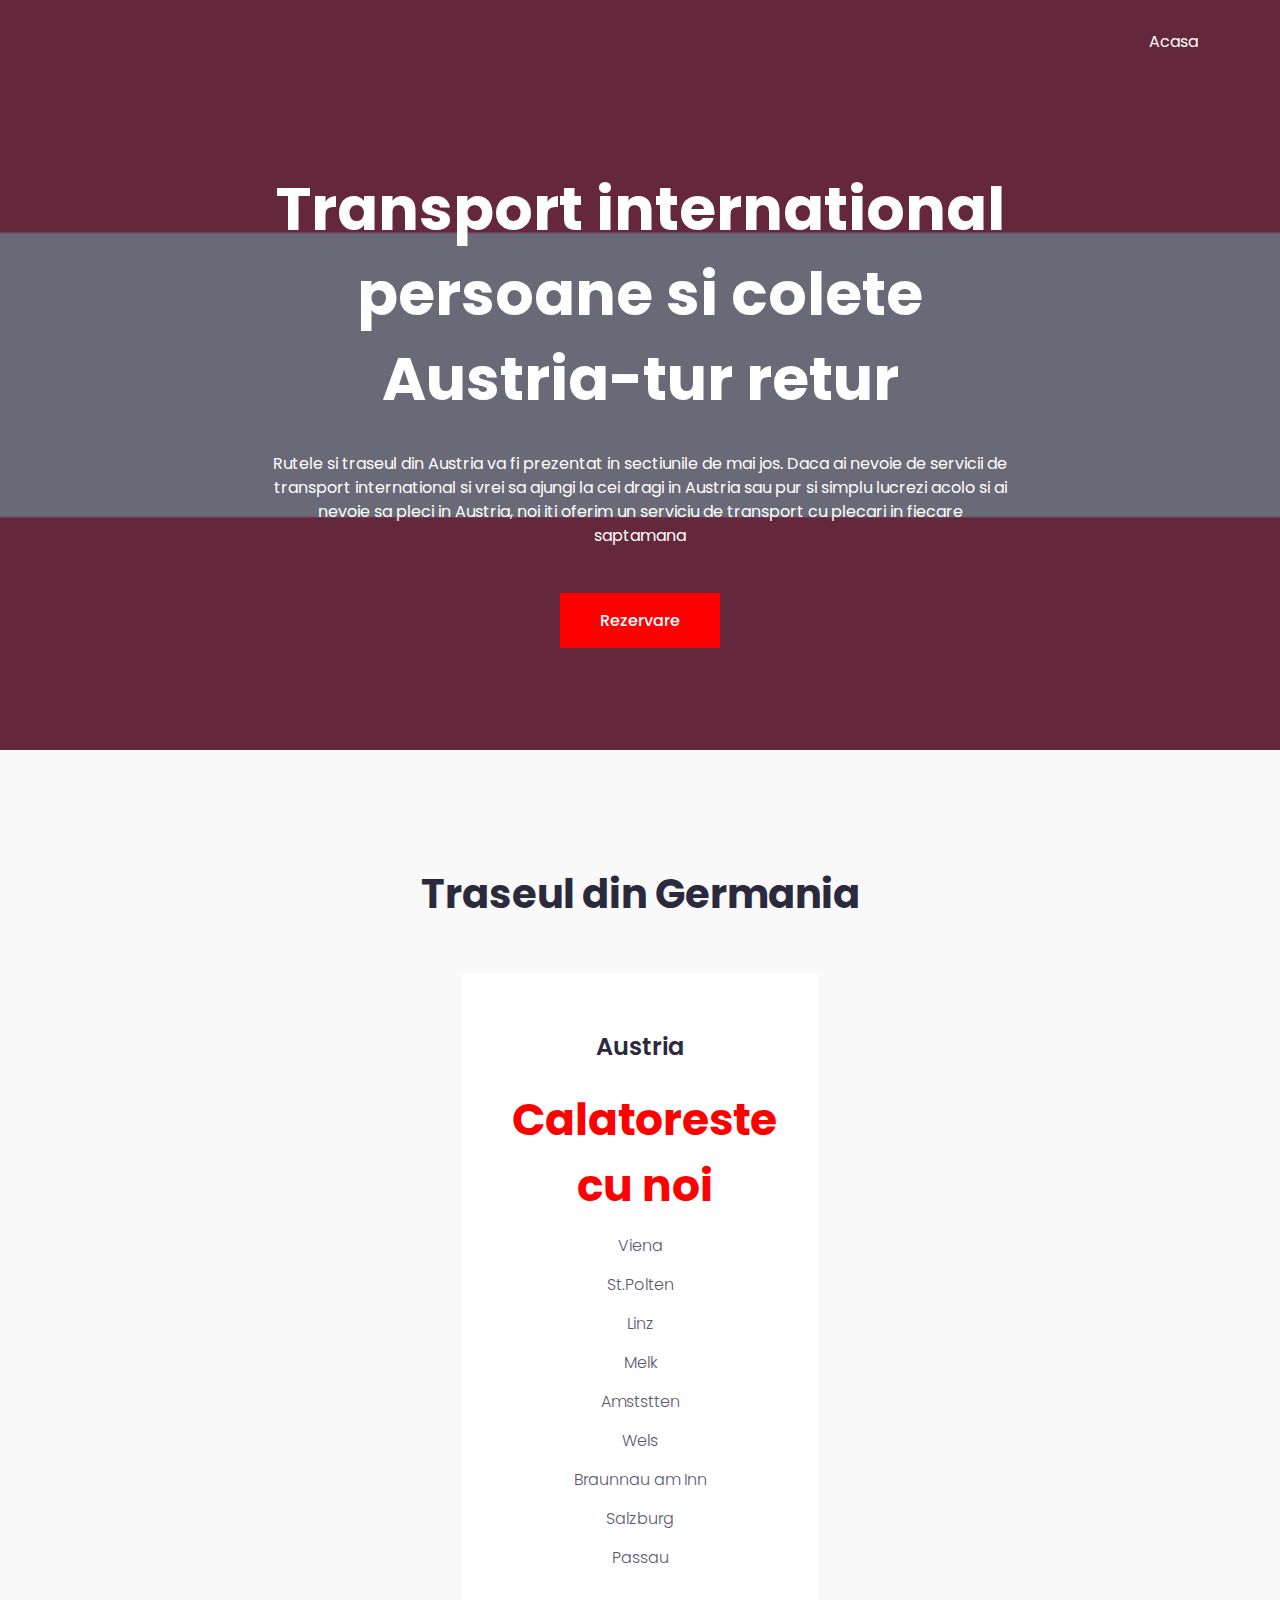
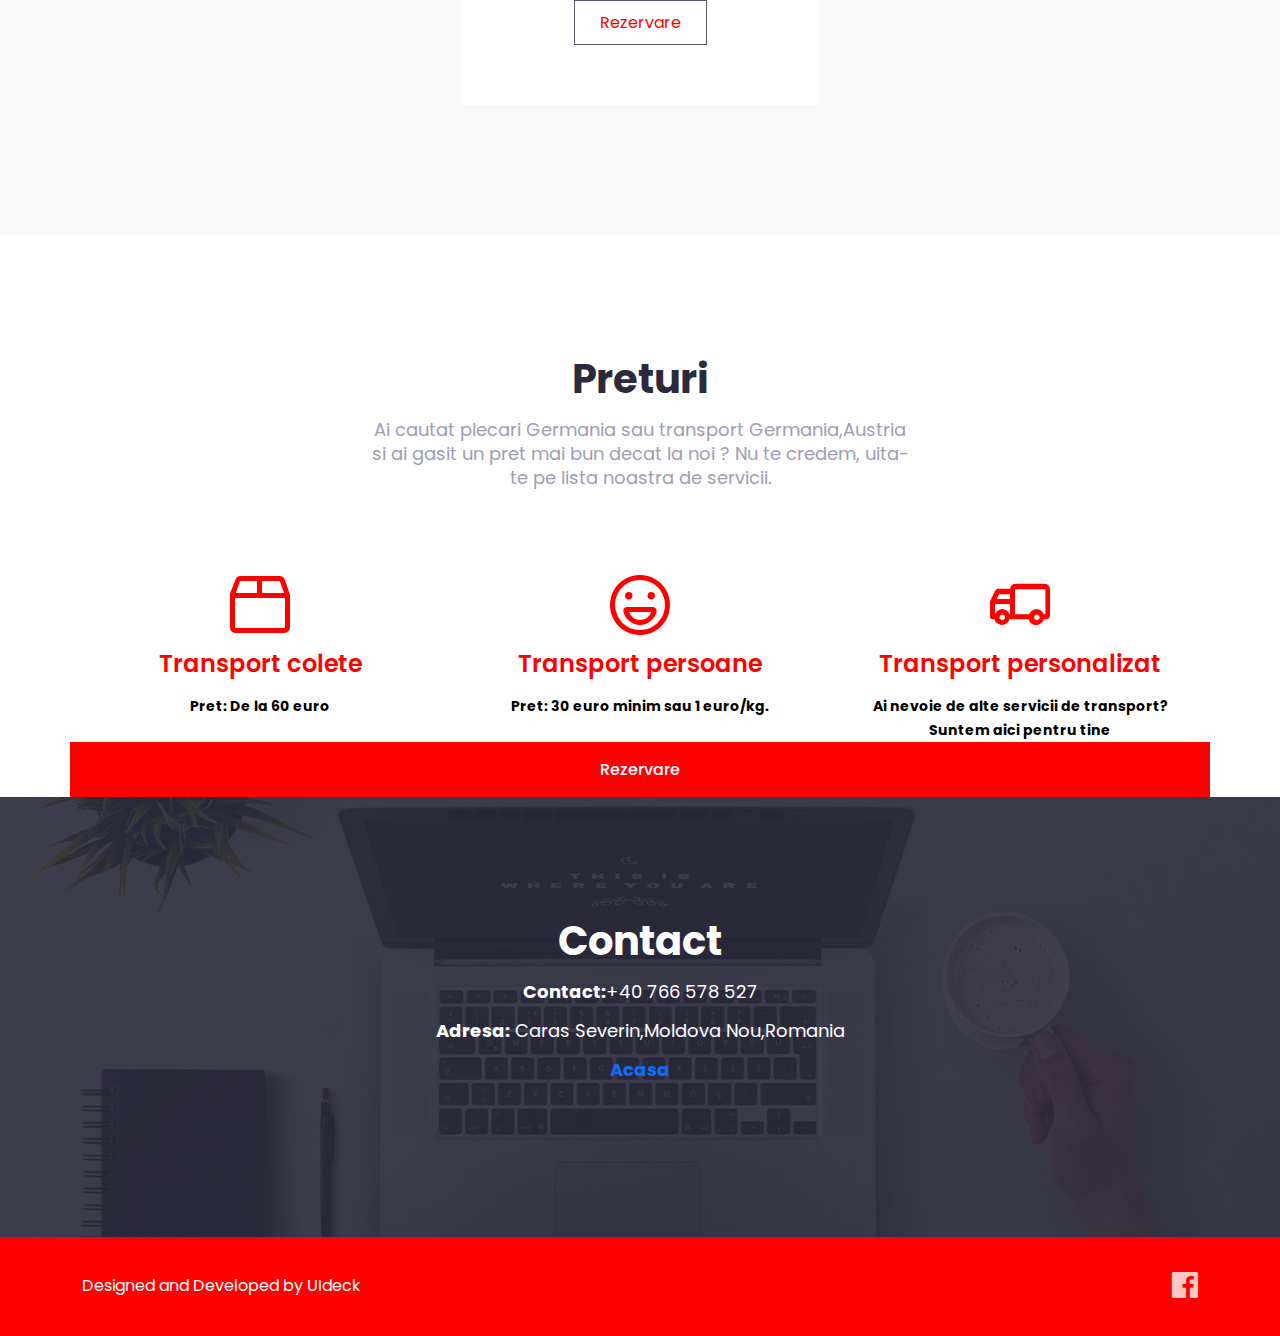
==== commit 9a8a4672: "mici modificari" ====
--- a/transport-austria.html
+++ b/transport-austria.html
@@ -176,7 +176,7 @@
                         data-wow-delay="0.2s">
                         <i class="lni lni-package"></i>
                         <h4 class="features_title">Transport colete</h4>
-                        <p style="font-weight: bold;color:black">Pret: De la 100 euro </p>
+                        <p style="font-weight: bold;color:black">Pret: De la 60 euro </p>
                     </div> <!-- single features -->
                 </div>
                 <div class="col-lg-4 col-md-6">
@@ -231,7 +231,7 @@
                 <p class="credit">Designed and Developed by <a href="https://uideck.com" rel="nofollow">UIdeck</a></p>
                 <div class="footer_social pt-15">
                     <ul>
-                        <li><a href="https://www.facebook.com/Mer-Car-Andy-2570656956292121"><i class="lni lni-facebook-original"></i></a></li>
+                        <li><a href="https://www.facebook.com/costeltoader0766578527/"><i class="lni lni-facebook-original"></i></a></li>
                     </ul>
                 </div> <!-- footer social -->
             </div> <!-- footer wrapper -->
